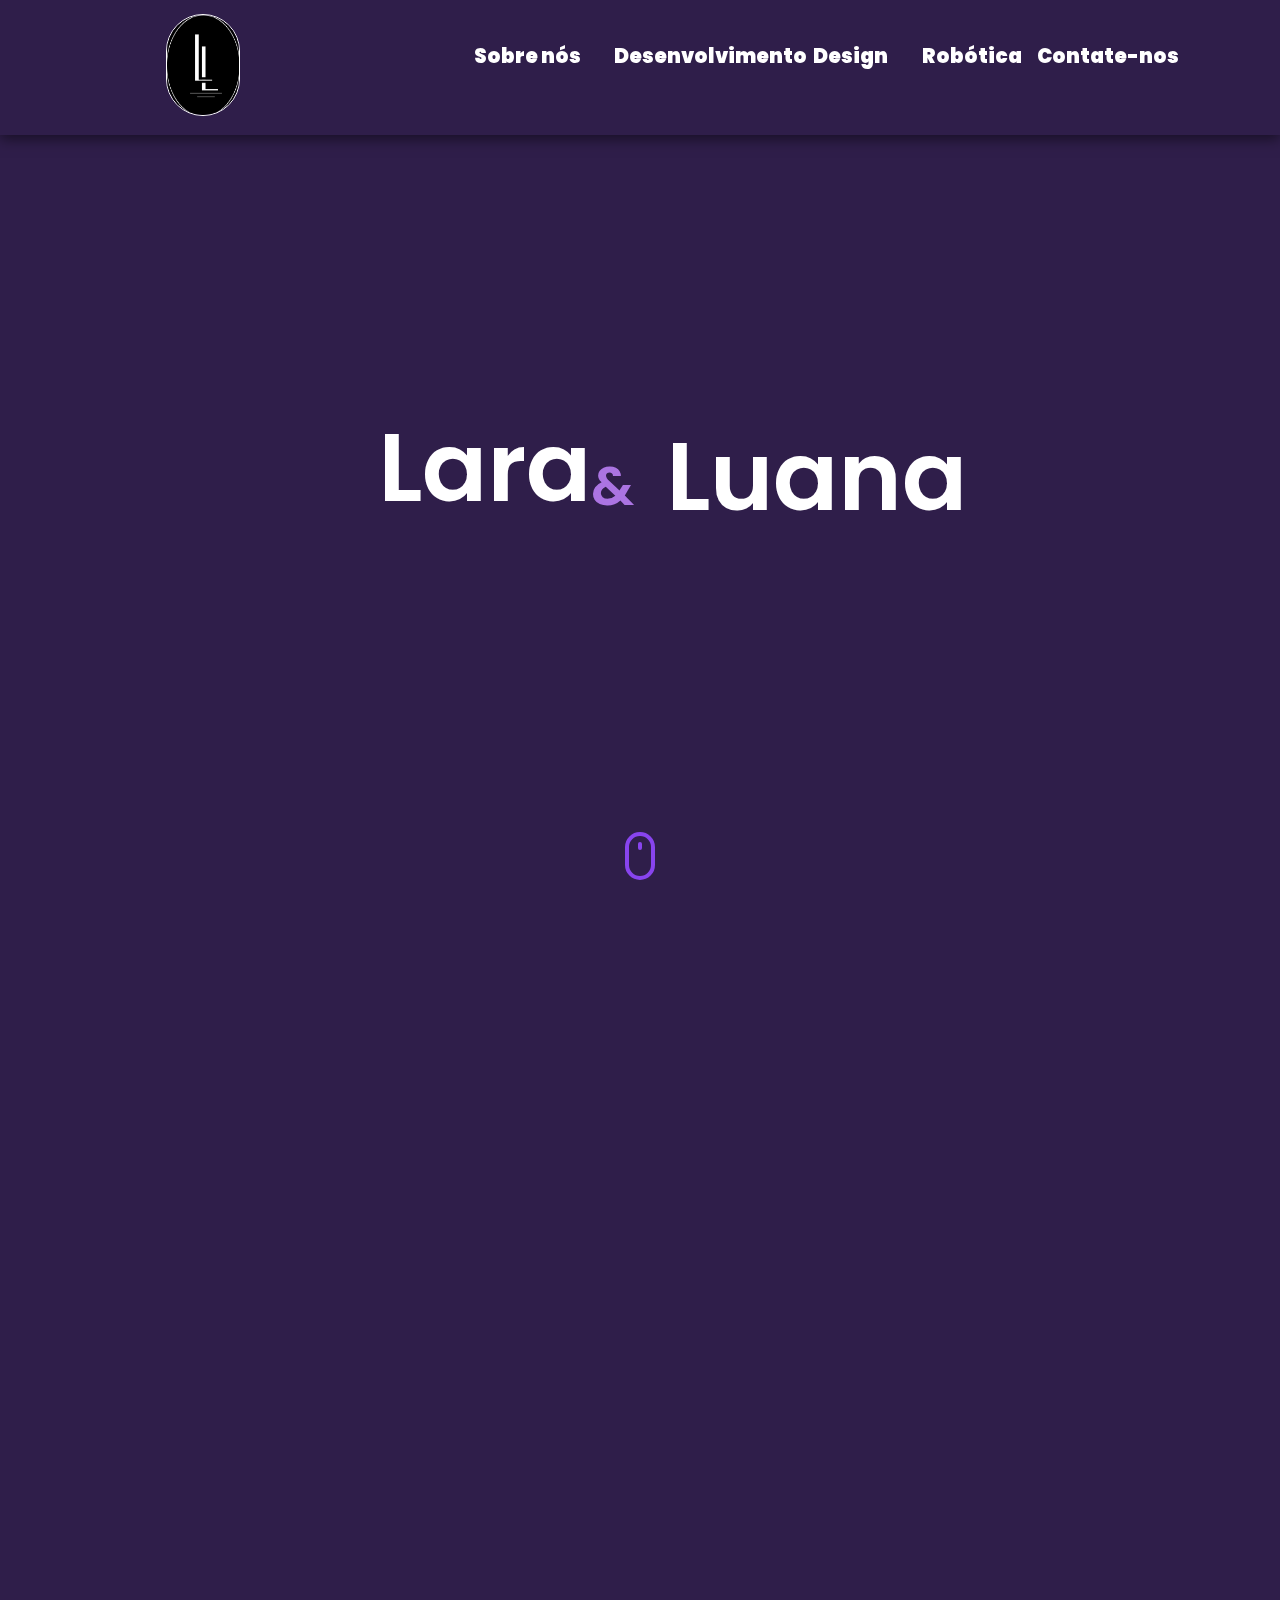
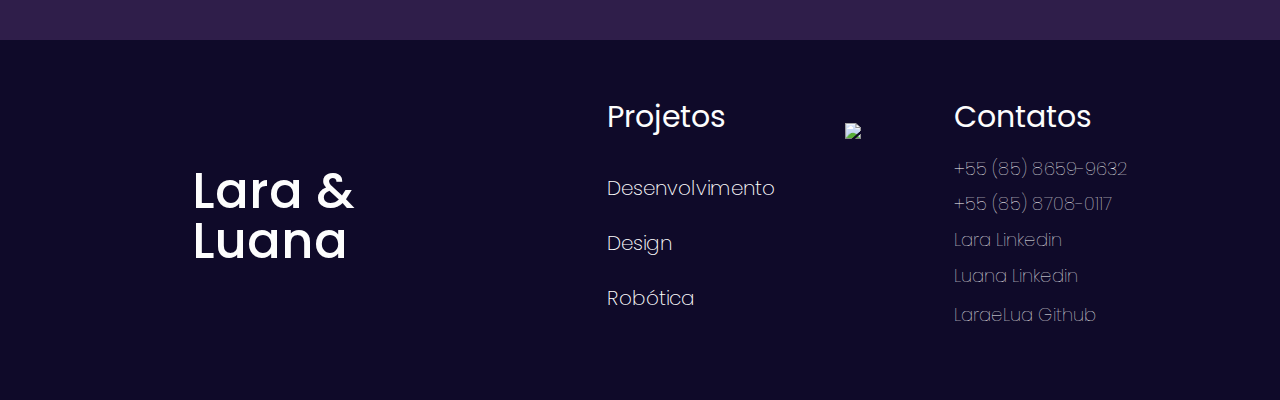
==== index.html @ 230a64e2 "Rename pagprinci.html to index.html" ====
<!DOCTYPE html>
<html lang="pt-br">
<head>
    <meta charset="UTF-8">
    <meta http-equiv="X-UA-Compatible" content="IE=edge">
    <meta name="viewport" content="width=device-width, initial-scale=1.0">
    <link rel="stylesheet" href="https://stackpath.bootstrapcdn.com/bootstrap/4.1.3/css/bootstrap.min.css" integrity="sha384-MCw98/SFnGE8fJT3GXwEOngsV7Zt27NXFoaoApmYm81iuXoPkFOJwJ8ERdknLPMO" crossorigin="anonymous">
    <script src="https://code.jquery.com/jquery-3.3.1.slim.min.js" integrity="sha384-q8i/X+965DzO0rT7abK41JStQIAqVgRVzpbzo5smXKp4YfRvH+8abtTE1Pi6jizo" crossorigin="anonymous"></script>
    <script src="https://cdnjs.cloudflare.com/ajax/libs/popper.js/1.14.3/umd/popper.min.js" integrity="sha384-ZMP7rVo3mIykV+2+9J3UJ46jBk0WLaUAdn689aCwoqbBJiSnjAK/l8WvCWPIPm49" crossorigin="anonymous"></script>
    <script src="https://stackpath.bootstrapcdn.com/bootstrap/4.1.3/js/bootstrap.min.js" integrity="sha384-ChfqqxuZUCnJSK3+MXmPNIyE6ZbWh2IMqE241rYiqJxyMiZ6OW/JmZQ5stwEULTy" crossorigin="anonymous"></script>
    <link href="https://cdn.jsdelivr.net/npm/bootstrap@5.3.0-alpha3/dist/css/bootstrap.min.css" rel="stylesheet" integrity="sha384-KK94CHFLLe+nY2dmCWGMq91rCGa5gtU4mk92HdvYe+M/SXH301p5ILy+dN9+nJOZ" crossorigin="anonymous">    <link rel="stylesheet" href="https://unpkg.com/aos@next/dist/aos.css" />
    <link rel="stylesheet" href="style.css">
    <link rel="preconnect" href="https://fonts.googleapis.com">
    <link rel="preconnect" href="https://fonts.gstatic.com" crossorigin>
    <link href="https://fonts.googleapis.com/css2?family=Poppins:wght@100&display=swap" rel="stylesheet">

    <style>html, body {height: 100%; margin: 0; padding: 0;}</style>
    <title>Portfólio</title>
</head>

<body>
    <header>
        <ul class="nav" hover>
        
            <img src="logoLL.png" style="width: 5.75%; height: 76%; top: 10%;" >
            <a :hover href="#sobre" style="left: 37%; ">Sobre nós</a>
            <a :hover href="#volvi"style="left: 48%; ">Desenvolvimento</a>
            <a :hover href="#sign" style="left: 63.5%">Design</a>
            <a :hover href="#robots" style="left: 72%" >Robótica</a>
            <a :hover href="#contact" style="left: 81%;" >Contate-nos</a>

        </ul>
    </header>

        <center><L>Lara</L><e>&</e><Lu>Luana</Lu></center></a>
        
        <div id="sobre" 
            style="position: absolute; 
            left: 45%;
            top: 85%; 
            font-family: 'Poppins';
            font-style: normal;
            font-weight: 900;
            font-size: 20px;
            color: #2F1E4A;">Sobre Nós
        </div> 
        
        <div class="Lara" data-aos="fade-up">
            <img src="Larinha.png" alt="" style="margin-top: 2%; margin-left: 13%; width: 11%; height: 65%;">
            <div class="Lainfo">Lara Evelyn</div>
            
            <div class="sombra1"></div>
            <div class="rt1">          
                <h4 style="margin-top: 8%;
                margin-right: 5%;   
                margin-left: 5%;
                font-family: 'Poppins';
                font-style: normal;
                font-weight: 900;
                font-size: 20px;
                line-height: 30px; 
                color: #040404;">Me chamo Lara, tenho 16 anos e faço curso técnico de informática na escola Luiza de Teodoro Vieira. Sou desenvolvedora e estou iniciando no mercado de trabalho.</h3></div>
    
        </div>
        
        <div class="Luana" data-aos="fade-up">
            <img src="Lua.png" alt=""  style="margin-top: 2%; margin-left: 13%; width: 11%; height: 64%;">
            <div class="Luinfo" >Luana Hevillyn</div> 
    
            <div class="sombra2"></div>
            <div class="rt2">
                <h4 style=" 
                margin-top: 8%;
                margin-right: 5%;   
                margin-left: 5%;
                font-family: 'Poppins';
                font-style: normal;
                font-weight: 900;
                font-size: 20px;
                line-height: 30px; 
                color: #040404;">Me chamo Luana, tenho 16 anos e faço curso técnico de informática na Escola Luiza de Teodoro Vieira. Sou desenvolvedora e estou iniciando no mercado de trabalho. </h3>
            </div>
        </div>
  
    <div class="rds" data-aos="fade-down" id="volvi">
        <img src="linkedin.png" style="margin-left: 15%; margin-top: 0.7%; height: 74%; width: 4.4%;">

        <a href="https://www.linkedin.com/in/lara-evelyn-7081ab270" style="margin-top: 0.4%; left: 10%;">Lara Linkedin</a>

        <img src="linkedin.png"  style="margin-left: 3%; margin-top: 0.7%; height: 73%; width: 4.3%;">

        <a href="https://www.linkedin.com/in/luana-hevillyn-307191274/" >Luana Linkedin</a>


        <img src="github.png" style="margin-left: 4%; margin-top: 0.5%; height: 82%; width: 5%;">

        <a href="https://github.com/LaraeLua" >LaraeLua Github</a>

        <img src="email.png" style="margin-left: 3%; margin-top: 0.3%; height: 43%; width: 2.8%;">
        <a href="https://github.com/LaraeLua" style="margin-left: 1%;" >Lara.e.lua5@gmail.com</a>
    </div>

    <div class="projetos">

      <div class="Desenvolvimento" data-aos="fade-left" id="sign" > 
          <t style=" right: 18%; ">Desenvolvimento</a></t>
      </div>

      <div class="Design" data-aos="fade-left" id="robots"> 
          <t style="right: 38%;">Design</t>
      </div>

      <div class="Robotica" data-aos="fade-left">
          <t style=" right: 35%;">Robótica</t>
      </div>

      <div class="Desenvolvimentoinfo">
          <button onclick="ProjetoDesenv('Desenv')" data-aos="fade-right" >Urna Eletrônica, Login com Java, Jogo da Velha</button>
          <div id="Desenv" class="desenvolvimentodiv">

                <div id="scene">
                  <div id="left-zone">
                    <ul class="list">
                      <li class="item">

                        <input type="radio" id="urna" name="basic_carousel" checked="checked"/>
                        <label class="label1" for="urna">Urna Eletrônica</label>
                        <div class="content label1">

                          <img src="Urna1.png" style="height: 50%; width: 70%; margin-top: 0%; ">
                          <h1>Urna Eletrônica</h1>
                          <p>Feita no VS Code, trabalho em equipe com função de apresentar uma urna de votação.</p>  

                        </div>
                      </li>
                      <li class="item">
                        <input type="radio" id="login" name="basic_carousel"/>
                        <label class="label2" for="login">Login em Java</label>
                        <div class="content label2">

                          <img src="Cadastro.png" style="height: 50%; width: 70%; margin-top: 10%; ">
                          <h1>Login em Java</h1>
                          <p>Feita no Eclipse, trabalho em equipe com função de apresentar uma tela de login, cadastro e menu(conectado com banco de dados).</p>                                    
                        </div>
                      </li>

                      <li class="item">
                        <input type="radio" id="jogo" name="basic_carousel"/>
                        <label class="label3" for="jogo">Jogo da Velha</label>
                        <div class="content label3">

                          <h1>Jogo da Velha</h1>
                          <p>The apple tree (Malus domestica) is a deciduous tree in the rose family best known for its sweet, pomaceous fruit, the apple. It is cultivated worldwide as a fruit tree, and is the most widely grown species in the genus Malus.</p>
                       
                      </div>
                      </li>

                      <li class="item">
                        <input type="radio" id="sistema" name="basic_carousel"/>
                        <label class="label4" for="sistema">Sistema de Infrequência</label>
                        <div class="content label4">

                          <h1>Sistema de Infrequência</h1>
                          <p>The orange (specifically, the sweet orange) is the fruit of the citrus species Citrus × sinensis in the family Rutaceae.</p>
                        
                        </div>
                      </li>
                    </ul>
                  </div>
                  <div id="middle-border"></div>
                  <div id="right-zone"></div>
                </div>
          </div>
      </div>

      <div class="Designinfo">
          <button onclick="ProjetoDesign('Design')" id="Designinfo2" data-aos="fade-right">Logotipos, Sites, Panfletos</button>
          <div id="Design" class="designdiv" data-aos="fade-up">

            <div id="scene">
              <div id="left-zone">
                <ul class="list">
                  <li class="item">
                    <input type="radio" id="Logotipos" name="basic_carousel" checked="checked"/>
                    <label class="label1" for="Logotipos">Logotipos</label>
                    <div class="content label1">

                      <h1>Logotipos</h1>
                      <p>Feita no VS Code, trabalho em equipe com função de apresentar uma urna de votação.</p>  

                    </div>
                  </li>

                  <li class="item">
                    <input type="radio" id="sites" name="basic_carousel"/>
                    <label class="label2" for="sites">Sites</label>
                    <div class="content label2">

                      <img src="Cadastro.png" style="height: 50%; width: 70%; margin-top: 10%; ">
                      <h1>Sites</h1>
                      <p>Feita no Eclipse, trabalho em equipe com função de apresentar uma tela de login, cadastro e menu(conectado com banco de dados).</p>                                    
                    </div>
                  </li>

                  <li class="item">
                    <input type="radio" id="panfletos" name="basic_carousel"/>
                    <label class="label3" for="panfletos">Panfletos</label>
                    <div class="content label3">

                      <h1>Panfletos</h1>
                      <p>The apple tree (Malus domestica) is a deciduous tree in the rose family best known for its sweet, pomaceous fruit, the apple. It is cultivated worldwide as a fruit tree, and is the most widely grown species in the genus Malus.</p>
                   
                  </div>
                  </li>

                </ul>
              </div>
              <div id="middle-border"></div>
              <div id="right-zone"></div>
            </div>
            

          </div>
        </div>
      
      <div class="Roboticainfo">
              <button onclick="ProjetoRobot('robot')" id='robot2'  data-aos="fade-right">Garra Mecânica, Led, Buzzer</button>
              <div id="robot" class="robotdiv" data-aos="fade-up">

                <div id="scene">
                  <div id="left-zone">
                    <ul class="list">
                      <li class="item">

                        <input type="radio" id="Garra" name="basic_carousel" checked="checked"/>
                        <label class="label1" for="Garra">Garra Mecânica</label>
                        <div class="content label1">

                          <h1>Garra Mecânica</h1>
                          <p>Feita no VS Code, trabalho em equipe com função de apresentar uma urna de votação.</p>  

                        </div>
                      </li>

                      <li class="item">
                        <input type="radio" id="Led" name="basic_carousel"/>
                        <label class="label2" for="Led">Led</label>
                        <div class="content label2">

                          <img src="Cadastro.png" style="height: 50%; width: 70%; margin-top: 10%; ">
                          <h1>Led</h1>
                          <p>Feita no Eclipse, trabalho em equipe com função de apresentar uma tela de login, cadastro e menu(conectado com banco de dados).</p>                                    
                        </div>
                      </li>

                      <li class="item">
                        <input type="radio" id="Buzzer" name="basic_carousel"/>
                        <label class="label3" for="Buzzer">Buzzer</label>
                        <div class="content label3">

                          <h1>Buzzer</h1>
                          <p>The apple tree (Malus domestica) is a deciduous tree in the rose family best known for its sweet, pomaceous fruit, the apple. It is cultivated worldwide as a fruit tree, and is the most widely grown species in the genus Malus.</p>
                       
                      </div>
                      </li>

                    </ul>
                  </div>
                  <div id="middle-border"></div>
                  <div id="right-zone"></div>
                </div>
          </div>
      </div>

  </div>

        <span id="mouse"></span>

        <footer id="contact">

            <div class="fotinfo">
                    <div class="ftresq">
                        <t">Lara &<br> Luana</t>
                    </div>
                    
                    <div class="ftrcent">
                        <t style="left: -10%; top: 8%;">Projetos</t>
                                <a href="#volvi" style="top: 30%; left: -10%;">Desenvolvimento</a>
                                <a href="#sign" style="top: 47%; left: -10%;">Design</a>
                                <a href="#robot" style="top: 64%; left: -10%;">Robótica</a>
                                
                    </div>

                    <div class="img">
                        <img src="linhas.png" >
                    </div>

                    <div class="ftrdir">
                        <t style="left: 2%; top: 8%;">Contatos</t>
<!--TELEFONE-->
                                <a href="http://" target="_blank" rel="noopener noreferrer" style="left: 2%; top: 24%;">+55 (85) 8659-9632</a>
                                <a href="http://" target="_blank" rel="noopener noreferrer" style="left: 2%; top: 35%;">+55 (85) 8708-0117</a>
<!--LINKEDIN-->
                                <a href="https://www.linkedin.com/in/lara-evelyn-7081ab270" style="position: absolute; left: 2%; top: 46%;" >Lara Linkedin</a>
                                <a href="https://www.linkedin.com/in/luana-hevillyn-307191274/" style="left: 2%; top: 57%;" >Luana Linkedin</a>
<!--GITHUB-->
                                <a href="https://github.com/LaraeLua" style="left: 2%; top: 69%;" >LaraeLua Github</a>
                    </div>
            </div>
        </footer>   
        
        
        
        <script src="https://unpkg.com/aos@next/dist/aos.js"></script>
        <script>
          AOS.init();
        </script>    
        <script src="acao.js"></script>

    </body>
</html>
---- style.css ----
body{
  position: absolute;
  width: 100%;
  background: #2F1E4A;

}

L{
  position: absolute;
  left: 29.5%;
  top: 44%;

  font-family: 'Poppins';
  font-style: normal;
  font-weight: 600;
  font-size: 96px;
  line-height: 144px;
  color: #FFFFFF;
}

Lu{
  position: absolute;
  left: 52%;
  top: 45%;

  font-family: 'Poppins';
  font-style: normal;
  font-weight: 600;
  font-size: 96px;
  line-height: 144px;
  color: #FFFFFF;
}

e{
  position: absolute;
  left: 46.2%;
  top: 50%;

  font-family: 'Poppins';
  font-style: normal;
  font-weight: 600;
  font-size: 55px;
  line-height: 72px;
  color: #AB74E2;

}

header{
  position: fixed;
  z-index: 1;
  left: 0%;
  right: 0%;
  top: 0%;
  bottom: 85%;

  background: #2F1E4A;
  box-shadow: 0px 4px 13px rgba(0, 0, 0, 0.5);
}

header a{
  top: 30%;
      
  font-family: 'Poppins';
  font-style: bold;
  font-weight: 1000;
  font-size: 20px;
  line-height: 30px;
  position: absolute;
  display: inline-block;
  color: rgb(255, 255, 255);
  overflow: hidden;
  background: linear-gradient(to right, rgb(0, 0, 0), rgb(0, 0, 0) 50%, rgb(255, 255, 255) 50%);
  background-clip: text;
  -webkit-background-clip: text;
  -webkit-text-fill-color: transparent;
  background-size: 200% 100%;
  background-position: 100%;
  transition: background-position 275ms ease;
  text-decoration: none;
}

.nav :hover {
  background-position: 0 100%;
}

header img{
  border-radius: 250px; 
  box-sizing: border-box;  
  position: absolute;  
  width: 70px;  
  height: 70px; 
  left: 13%;  
  top: 15%;  
  border: 1px solid #FFFFFF
}

.Lara{
  position: absolute;
  top: 100%;
  width: 97%;
  height: 40%;
  margin-left: 1.5%;

  background: #5A3A79;
  border-radius: 75px;
}

.rt1{
  position: absolute;
  left: 39.04%;
  right: 7.21%;
  top: 7.98%;
  bottom: 19.12%;

  background: #FFFFFF;
  border-radius: 17px;
}
.sombra1{
  position: absolute;
  left: 41.73%;
  right: 4.53%;
  top: 18.91%;
  bottom: 8.19%;
  width: 53%;

  background: #46206B;
  border-radius: 17px;
}

.Luana{
  position: absolute;
  top: 142%;
  width: 97%;
  height: 40%;
  margin-left: 1.5%;

  background: #5A3A79;
  border-radius: 75px;
}
  

.rt2{
  position: absolute;
  left: 39.04%;
  right: 7.21%;
  top: 7.98%;
  bottom: 19.12%;

  background: #FFFFFF;
  border-radius: 17px;
}

.sombra2{
  position: absolute;
  left: 41.73%;
  right: 4.53%;
  top: 18.91%;
  bottom: 8.19%;
  width: 53%;

  background: #46206B;
  border-radius: 17px;
}

.Lainfo{
  position: absolute;
  left: 14.80%;
  top: 80%;
  
  font-family: 'Poppins';
  font-style: normal;
  font-weight: 400;
  font-size: 20px;
  line-height: 30px;
  color: #fdfdfd;
}

.Luinfo{
  position: absolute;
  left: 14%;
  top: 80%;
  
  font-family: 'Poppins';
  font-style: normal;
  font-weight: 400;
  font-size: 20px;
  line-height: 30px; 
  color: #fdfdfd;
}

.rds{
  position: absolute;
  top: 184%;
  left: 8%;
  width: 85%;
  height: 10%;

  background: #392061 ;
  border-radius: 10px;
}

.rds a{
  text-decoration: none;
  color: #FFFFFF;
}


.Desenvolvimento{
  position: absolute;
  top: 220%;
  width: 44%;
  height: 40%;
  margin-left: 1%;
  background: #530080;
  border-radius: 75px;

}

.Design{
  position: absolute;
  top: 261%;
  width: 44%;
  height: 40%;
  margin-left: 1%;

  background: #530080;
  border-radius: 75px;
  
}

.Robotica{
  position: absolute;
  top: 302%;
  width: 44%;
  height: 40%;
  margin-left: 1%;

  background: #530080;
  border-radius: 75px;
}

.Desenvolvimentoinfo button{
  position: absolute;
  top: 220%;
  left: 45%;
  width: 54%;
  height: 40%;
  border: 2px solid #530080;
  background: #0f0a29;
  border-radius: 75px;
  font-family: 'Poppins';
  font-style: normal;
  font-weight: 400;
  font-size: 30px;
  line-height: 30px;
  color: #fdfdfd;
}

.Designinfo button{
  position: absolute;
  top: 261%;
  left: 45%;
  width: 54%;
  height: 40%;
  border: 2px solid #530080;
  background: #0f0a29;
  border-radius: 75px;
  font-family: 'Poppins';
  font-style: normal;
  font-weight: 400;
  font-size: 32px;
  line-height: 30px;
  color: #fdfdfd;
}


.Roboticainfo button{
  position: absolute;
  top: 302%;
  left: 45%;
  width: 54%;
  height: 40%;
  border: 2px solid #530080;
  background: #0f0a29;
  border-radius: 75px;
  font-family: 'Poppins';
  font-style: normal;
  font-weight: 400;
  font-size: 32px;
  line-height: 30px;
  color: #fdfdfd;
}


#mouse {
display: block;
width: 22px;
height: 40px;
border-radius: 20px;
border: 4px solid #8844EE;
text-align: center;
position: fixed;
left: 0px;
right: 0px;
bottom: 20px;
margin: 0 auto;
}

#mouse::before {
content: '';
display: inline-block;
width: 4px;
height: 8px;
position: relative;
border-radius: 4px;
background: #8844EE;
animation-name: mouse;
  animation-duration: .5s;
animation-iteration-count: infinite;
}

@keyframes mouse {
from {
  top: 0px;
}
to {
  top: 4px;
}
}

footer{
  top: 360%;
  height: 40%;
  width: 100%;
  position: absolute;
  background-color: #0f0a29;
}

footer t{
  position: absolute;
  font-family: 'Poppins';
  font-style: normal;
  font-weight: 400;
  font-size: 30px;
  line-height: 30px;
  color: #fdfdfd; text-decoration: none;
}

.fotinfo{
  width: 100%;
  height: 100%;
  position: absolute;

}

.img{

  width: 26%;
  top: 23%;
  height: 60%;
  position: absolute;
  left: 66%;
}
.ftresq{
  top: 35%;
  position: absolute;
  left: 15%;
  
  font-family: 'Poppins';
  font-style: normal;
  font-weight: 500;
  font-size: 50px;
  line-height: 50px;
  color: #fdfdfd; 
  text-decoration: none;
  text-align: left;
}

.ftrcent {
  width: 26%;
  top: 10%;
  height: 90%;
  position: absolute;
  left: 50%;

}

.ftrcent a{
  position: absolute;
  left: 0%;
  font-family: 'Poppins';
  font-style: normal;
  font-weight: 200;
  font-size: 20px;
  line-height: 30px;
  text-decoration: none;
  color: #FFFFFF;
}

.ftrdir{

  width: 26%;
  top: 10%;
  height: 90%;
  position: absolute;
  left: 74%;
}

.ftrdir a{
  
  position: absolute;
  left: 0%;
  font-family: 'Poppins';
  font-style: normal;
  font-weight: 100;
  font-size: 18px;
  line-height: 30px;
  text-decoration: none;
  color: #FFFFFF;
}

.projetos a{
  position: absolute;
  top: 45%;
  font-family: 'Poppins';
  font-style: normal;
  font-weight: 400;
  font-size: 30px;
  line-height: 30px;
  color: #fdfdfd; 
  text-decoration: none;
}

.projetos t{
  position: absolute;
  top: 45%;      
  font-family: 'Poppins';
  font-style: normal;
  font-weight: 700;
  font-size: 50px;
  line-height: 30px;
  color: #fdfdfd;
}

.desenvolvimentodiv{
  display: none;
  opacity: 1;
  transition: opacity .5s linear;
  position: absolute;
  top: 261%;
  right: 0.1%;
  width: 100%;
  height: 75%;
  border: 2px solid #530080;
  background: #0f0a29;
  border-radius: 75px;
}

.designdiv{
  display: none;
  position: absolute;
  top: 302%;
  right: 0.1%;
  width: 100%;
  height: 75%;
  border: 2px solid #530080;
  background: #0f0a29;
  border-radius: 75px;
}  

.robotdiv{
  display: none;
  position: absolute;
  top: 343%;
  right: 0.1%;
  width: 100%;
  height: 75%;
  border: 2px solid #530080;
  background: #0f0a29;
  border-radius: 75px;
}

body::-webkit-scrollbar {
  width: 0px;               /* width of the entire scrollbar */

}/* DESENVOLVIMENTOINFOO  */
@-webkit-keyframes slidein {
  0% {
    top: -400px;
    opacity: 0;
  }
  100% {
    opacity: 1;
    top: 0px;
  }
}
@keyframes slidein {
  0% {
    top: -400px;
    opacity: 0;
  }
  100% {
    opacity: 1;
    top: 0px;
  }
}
@-webkit-keyframes slideout {
  0% {
    top: 0;
    opacity: 1;
  }
  100% {
    top: -400px;
    opacity: 0;
  }
}
@keyframes slideout {
  0% {
    top: 0;
    opacity: 1;
  }
  100% {
    top: -400px;
    opacity: 0;
  }
}


body #scene {
  display: flex;
  align-items: center;
  justify-content: left;
  width: 100%;
  height: 100%;
  position: absolute;
  top: 0;
  bottom: 0;
  left: 0;
  right: 0;
  margin: auto;
  background: #0f0a29;
  border-radius: 75px;
  overflow: hidden;
}
body #scene #left-zone {
  background: #0f0a29;
  height: 75%;
  flex-grow: 0;
  display: flex;
  width: 350px;
  align-items: center;
  justify-content: left;
}
body #scene #left-zone .list {
  display: flex;
  list-style: none;
  align-content: stretch;
  flex-direction: column;
  flex-grow: 1;
  margin: 0;
  padding: 0;
}
body #scene #left-zone .list li.item input[type=radio] {
  display: none;
}
body #scene #left-zone .list li.item input[type=radio] ~ label {
  display: block;
  opacity: 0.5;
  height: 50px;
  text-align: center;
  line-height: 50px;
  color: #ffffff;
}
body #scene #left-zone .list li.item input[type=radio] ~ label:first-letter {
  text-transform: uppercase;
}
body #scene #left-zone .list li.item input[type=radio] ~ label:hover {
  opacity: 1;
  cursor: pointer;
  color: #ffffff;
}

body #scene #left-zone .list li.item input[type=radio] ~ .content {
  position: absolute;
  left: 35%;
  top: -100%;
  width: 50%;
  height: 100%;
  -webkit-animation-duration: 0.75s;
          animation-duration: 0.75s;
  -webkit-animation-name: slideout;
          animation-name: slideout;
  -webkit-animation-timing-function: ease-out;
          animation-timing-function: ease-out;
  display: flex;
  align-items: center;
  justify-content: center;
  flex-direction: column;
}

/* cor da linha  */

body #scene #left-zone .list li.item input[type=radio] ~ .content h1 {
  color: #000000;
}

body #scene #left-zone .list li.item input[type=radio] ~ .content h1:first-letter {
  text-transform: uppercase;
}
body #scene #left-zone .list li.item input[type=radio] ~ .content p {
  max-width: 50%;
  text-align: center;
}


body #scene #left-zone .list li.item input[type=radio]:checked ~ label {
  opacity: 1;
  -webkit-animation: all 1s cubic-bezier(0.455, 0.03, 0.515, 0.955);
          animation: all 1s cubic-bezier(0.455, 0.03, 0.515, 0.955);
}


body #scene #left-zone .list li.item input[type=radio]:checked ~ label {
  color: #ffffff;
  border-right: solid 4px #7100cd;
}

body #scene #left-zone .list li.item input[type=radio]:checked ~ .content {
  -webkit-animation-duration: 0.75s;
          animation-duration: 0.75s;
  -webkit-animation-name: slidein;
          animation-name: slidein;
  -webkit-animation-fill-mode: forwards;
          animation-fill-mode: forwards;
  -webkit-animation-timing-function: cubic-bezier(0.455, 0.03, 0.515, 0.955);
          animation-timing-function: cubic-bezier(0.455, 0.03, 0.515, 0.955);
}
body #scene #middle-border {
  background-color: #eee;
  height: 80%;
  flex-grow: 1;
  max-width: 2px;
  z-index: 0;
}
body #scene #right-zone {
  background: #ffffff;
  height: 100%;
  flex-grow: 3;
}
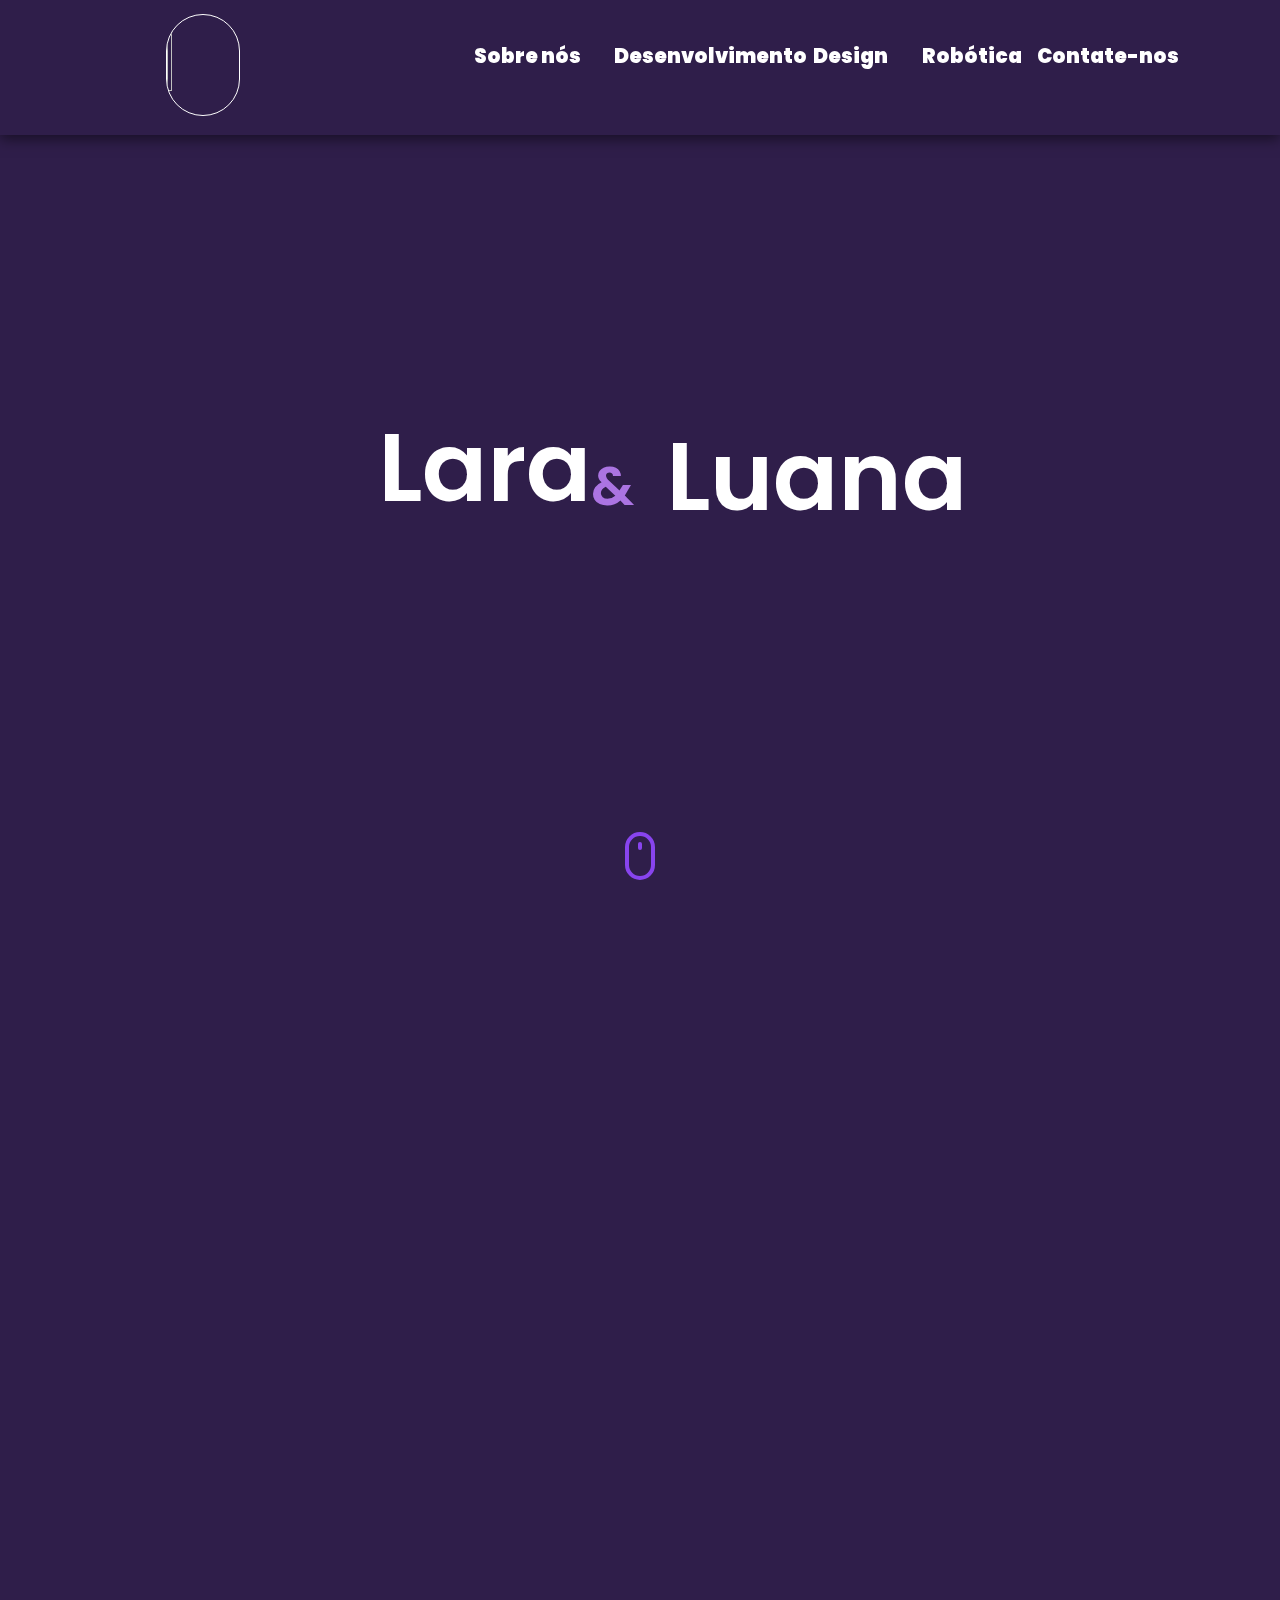
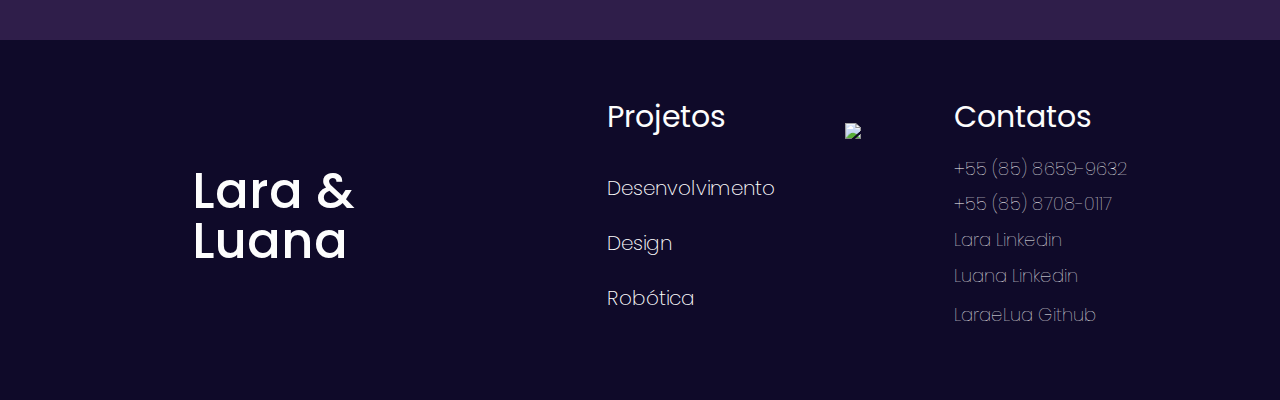
==== commit bcff3c44: "Update index.html" ====
--- a/index.html
+++ b/index.html
@@ -22,7 +22,7 @@
     <header>
         <ul class="nav" hover>
         
-            <img src="logoLL.png" style="width: 5.75%; height: 76%; top: 10%;" >
+            <img src=".img/logoLL.svg" style="width: 5.75%; height: 76%; top: 10%;" >
             <a :hover href="#sobre" style="left: 37%; ">Sobre nós</a>
             <a :hover href="#volvi"style="left: 48%; ">Desenvolvimento</a>
             <a :hover href="#sign" style="left: 63.5%">Design</a>
@@ -46,7 +46,7 @@
         </div> 
         
         <div class="Lara" data-aos="fade-up">
-            <img src="Larinha.png" alt="" style="margin-top: 2%; margin-left: 13%; width: 11%; height: 65%;">
+            <img src="Larinha.svg" alt="" style="margin-top: 2%; margin-left: 13%; width: 11%; height: 65%;">
             <div class="Lainfo">Lara Evelyn</div>
             
             <div class="sombra1"></div>
@@ -64,7 +64,7 @@
         </div>
         
         <div class="Luana" data-aos="fade-up">
-            <img src="Lua.png" alt=""  style="margin-top: 2%; margin-left: 13%; width: 11%; height: 64%;">
+            <img src="Lua.svg" alt=""  style="margin-top: 2%; margin-left: 13%; width: 11%; height: 64%;">
             <div class="Luinfo" >Luana Hevillyn</div> 
     
             <div class="sombra2"></div>
@@ -83,20 +83,20 @@
         </div>
   
     <div class="rds" data-aos="fade-down" id="volvi">
-        <img src="linkedin.png" style="margin-left: 15%; margin-top: 0.7%; height: 74%; width: 4.4%;">
+        <img src="linkedin.svg" style="margin-left: 15%; margin-top: 0.7%; height: 74%; width: 4.4%;">
 
         <a href="https://www.linkedin.com/in/lara-evelyn-7081ab270" style="margin-top: 0.4%; left: 10%;">Lara Linkedin</a>
 
-        <img src="linkedin.png"  style="margin-left: 3%; margin-top: 0.7%; height: 73%; width: 4.3%;">
+        <img src="linkedin.svg"  style="margin-left: 3%; margin-top: 0.7%; height: 73%; width: 4.3%;">
 
         <a href="https://www.linkedin.com/in/luana-hevillyn-307191274/" >Luana Linkedin</a>
 
 
-        <img src="github.png" style="margin-left: 4%; margin-top: 0.5%; height: 82%; width: 5%;">
+        <img src="github.svg" style="margin-left: 4%; margin-top: 0.5%; height: 82%; width: 5%;">
 
         <a href="https://github.com/LaraeLua" >LaraeLua Github</a>
 
-        <img src="email.png" style="margin-left: 3%; margin-top: 0.3%; height: 43%; width: 2.8%;">
+        <img src="email.svg" style="margin-left: 3%; margin-top: 0.3%; height: 43%; width: 2.8%;">
         <a href="https://github.com/LaraeLua" style="margin-left: 1%;" >Lara.e.lua5@gmail.com</a>
     </div>
 
@@ -292,7 +292,7 @@
                     </div>
 
                     <div class="img">
-                        <img src="linhas.png" >
+                        <img src="linhas.svg" >
                     </div>
 
                     <div class="ftrdir">
